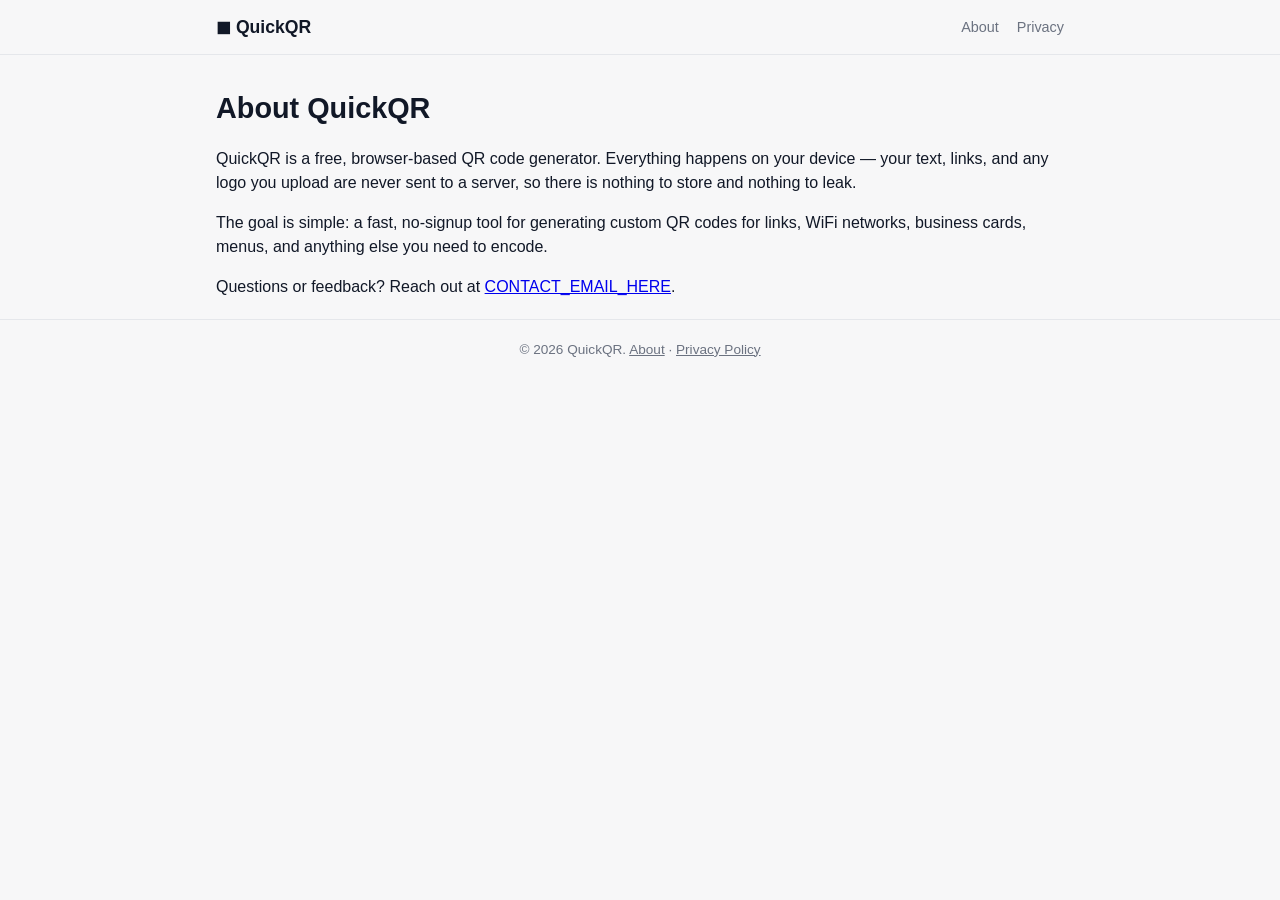
==== about.html @ 3d8458d3 "Add QuickQR, a free client-side QR code generator Static site with color/size/logo customization, PN" ====
<!doctype html>
<html lang="en">
<head>
<meta charset="UTF-8">
<meta name="viewport" content="width=device-width, initial-scale=1.0">
<title>About — QuickQR</title>
<meta name="description" content="About QuickQR, a free browser-based QR code generator.">
<link rel="stylesheet" href="styles.css">
</head>
<body>
<header class="site-header">
  <div class="wrap">
    <a class="brand" href="/">◼ QuickQR</a>
    <nav><a href="about.html">About</a><a href="privacy.html">Privacy</a></nav>
  </div>
</header>
<main class="wrap">
  <h1>About QuickQR</h1>
  <p>QuickQR is a free, browser-based QR code generator. Everything happens on your device — your text, links, and any logo you upload are never sent to a server, so there is nothing to store and nothing to leak.</p>
  <p>The goal is simple: a fast, no-signup tool for generating custom QR codes for links, WiFi networks, business cards, menus, and anything else you need to encode.</p>
  <p>Questions or feedback? Reach out at <a href="mailto:CONTACT_EMAIL_HERE">CONTACT_EMAIL_HERE</a>.</p>
</main>
<footer class="site-footer">
  <div class="wrap"><p>&copy; 2026 QuickQR. <a href="about.html">About</a> · <a href="privacy.html">Privacy Policy</a></p></div>
</footer>
</body>
</html>
---- styles.css ----
:root{
  --bg:#f7f7f8; --panel:#ffffff; --text:#111827; --muted:#6b7280;
  --border:#e5e7eb; --accent:#111827; --accent-text:#ffffff;
}
@media (prefers-color-scheme: dark){
  :root:not([data-theme="light"]){
    --bg:#0b0d12; --panel:#151821; --text:#f3f4f6; --muted:#9ca3af;
    --border:#262b36; --accent:#f3f4f6; --accent-text:#111827;
  }
}
:root[data-theme="dark"]{
  --bg:#0b0d12; --panel:#151821; --text:#f3f4f6; --muted:#9ca3af;
  --border:#262b36; --accent:#f3f4f6; --accent-text:#111827;
}

*{box-sizing:border-box}
body{
  margin:0; background:var(--bg); color:var(--text);
  font-family:-apple-system,BlinkMacSystemFont,"Segoe UI",Roboto,Helvetica,Arial,sans-serif;
  line-height:1.5;
}
.wrap{max-width:880px; margin:0 auto; padding-inline:16px}

.site-header{border-bottom:1px solid var(--border); padding-block:14px}
.site-header .wrap{display:flex; align-items:center; justify-content:space-between}
.brand{font-weight:700; text-decoration:none; color:var(--text); font-size:1.1rem}
.site-header nav a{color:var(--muted); text-decoration:none; margin-left:18px; font-size:0.9rem}
.site-header nav a:hover{color:var(--text)}

h1{font-size:1.8rem; margin-top:32px; margin-bottom:6px}
.subtitle{color:var(--muted); margin-top:0; margin-bottom:24px}

.app-grid{display:grid; grid-template-columns:1fr 1fr; gap:20px; margin-bottom:8px}
@media (max-width:640px){ .app-grid{grid-template-columns:1fr} }

.panel{
  background:var(--panel); border:1px solid var(--border); border-radius:12px;
  padding:20px;
}
.panel label{display:block; font-size:0.85rem; font-weight:600; margin-bottom:6px; color:var(--muted)}
.panel textarea, .panel select, .panel input[type="file"]{
  width:100%; border:1px solid var(--border); border-radius:8px; padding:10px;
  background:var(--bg); color:var(--text); font-size:0.95rem; font-family:inherit;
  margin-bottom:14px;
}
.panel input[type="color"]{
  width:100%; height:40px; border:1px solid var(--border); border-radius:8px;
  background:var(--bg); margin-bottom:14px; padding:2px; cursor:pointer;
}
.row{display:grid; grid-template-columns:1fr 1fr; gap:12px}
.field{min-width:0}

.btn-primary, .btn-secondary{
  border:none; border-radius:8px; padding:12px 18px; font-size:0.95rem; font-weight:600;
  cursor:pointer; width:100%;
}
.btn-primary{background:var(--accent); color:var(--accent-text)}
.btn-secondary{background:transparent; border:1px solid var(--border); color:var(--text)}
.btn-secondary:disabled{opacity:0.5; cursor:not-allowed}

.preview-panel{display:flex; flex-direction:column; align-items:center; justify-content:center; text-align:center}
.qr-canvas-wrap{
  background:#fff; border-radius:8px; padding:16px; margin-bottom:16px;
  display:flex; align-items:center; justify-content:center; min-height:200px;
}
.qr-canvas-wrap img, .qr-canvas-wrap canvas{max-width:100%; height:auto}
.download-row{width:100%}
.hint{color:var(--muted); font-size:0.82rem; margin-top:14px; margin-bottom:0}

.faq{margin-top:40px; margin-bottom:40px}
.faq h2{font-size:1.3rem}
.faq details{border:1px solid var(--border); border-radius:8px; padding:12px 16px; margin-bottom:8px; background:var(--panel)}
.faq summary{cursor:pointer; font-weight:600}
.faq p{color:var(--muted); margin-bottom:0}

.ad-slot{
  max-width:880px; margin:24px auto; min-height:1px;
}

.site-footer{border-top:1px solid var(--border); padding-block:20px; margin-top:20px}
.site-footer p{color:var(--muted); font-size:0.85rem; text-align:center; margin:0}
.site-footer a{color:var(--muted)}

img{max-width:100%}
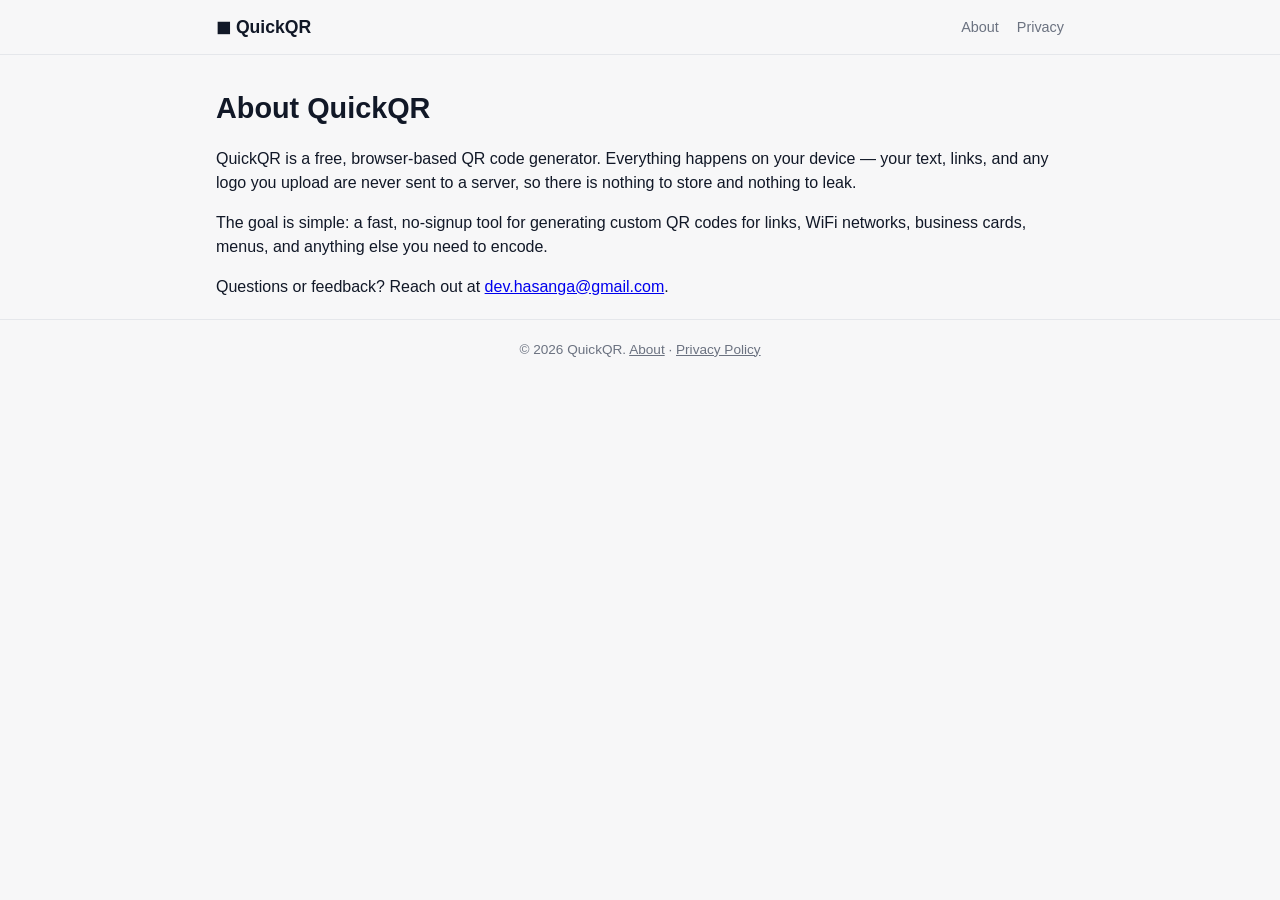
==== commit d5e441fd: "Point canonical URLs at live pages.dev domain, fill in contact info" ====
--- a/about.html
+++ b/about.html
@@ -18,7 +18,7 @@
   <h1>About QuickQR</h1>
   <p>QuickQR is a free, browser-based QR code generator. Everything happens on your device — your text, links, and any logo you upload are never sent to a server, so there is nothing to store and nothing to leak.</p>
   <p>The goal is simple: a fast, no-signup tool for generating custom QR codes for links, WiFi networks, business cards, menus, and anything else you need to encode.</p>
-  <p>Questions or feedback? Reach out at <a href="mailto:CONTACT_EMAIL_HERE">CONTACT_EMAIL_HERE</a>.</p>
+  <p>Questions or feedback? Reach out at <a href="mailto:dev.hasanga@gmail.com">dev.hasanga@gmail.com</a>.</p>
 </main>
 <footer class="site-footer">
   <div class="wrap"><p>&copy; 2026 QuickQR. <a href="about.html">About</a> · <a href="privacy.html">Privacy Policy</a></p></div>
